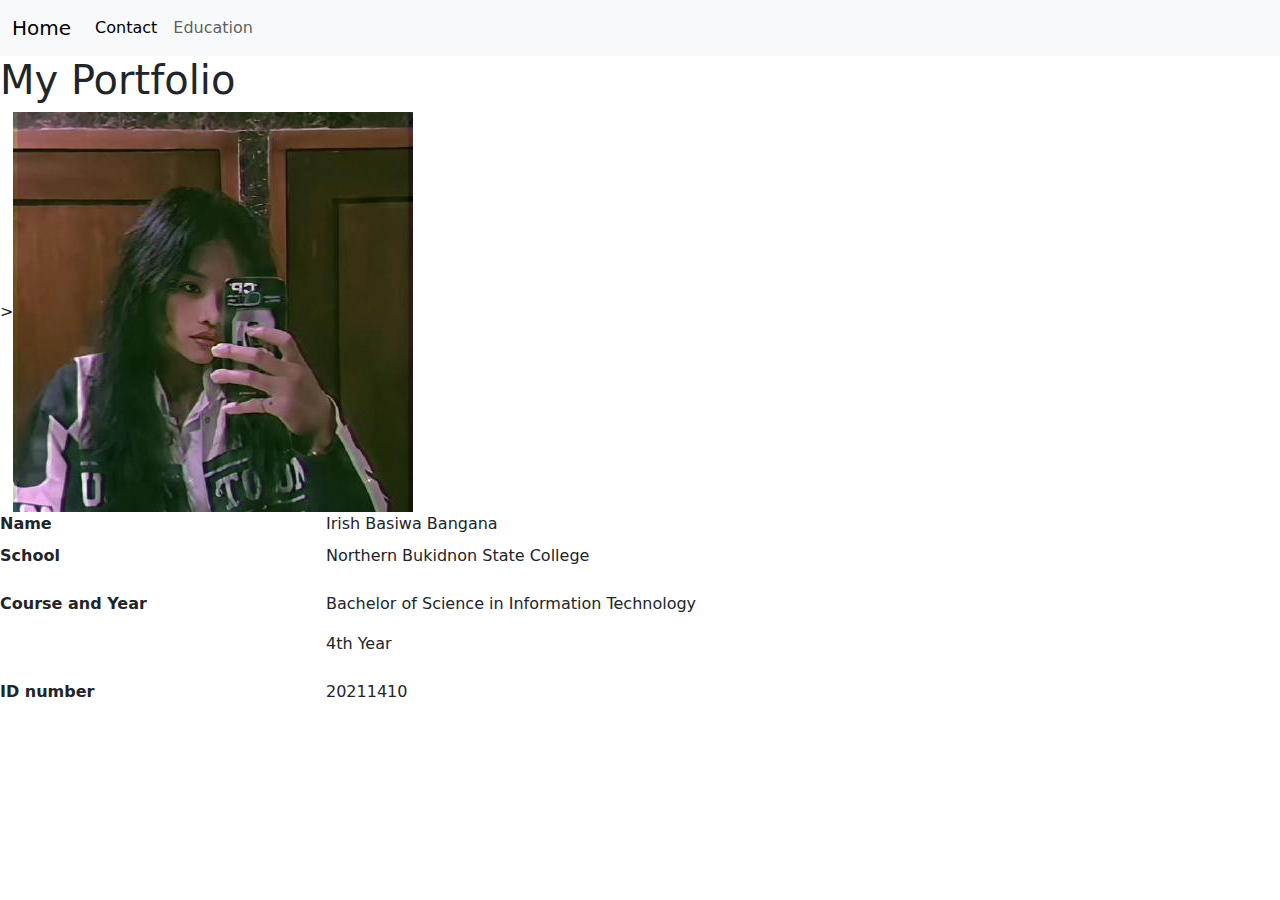
==== index.html @ 3da4e312 "first commit" ====
<!DOCTYPE html>
<html lang="en">
<head>
    <meta charset="UTF-8">
    <meta name="viewport" content="width=device-width, initial-scale=1.0">
    <title>My portfolio</title>
    <link href="https://cdn.jsdelivr.net/npm/bootstrap@5.3.3/dist/css/bootstrap.min.css" rel="stylesheet" integrity="sha384-QWTKZyjpPEjISv5WaRU9OFeRpok6YctnYmDr5pNlyT2bRjXh0JMhjY6hW+ALEwIH" crossorigin="anonymous">
    <script src="https://cdn.jsdelivr.net/npm/bootstrap@5.3.3/dist/js/bootstrap.bundle.min.js" integrity="sha384-YvpcrYf0tY3lHB60NNkmXc5s9fDVZLESaAA55NDzOxhy9GkcIdslK1eN7N6jIeHz" crossorigin="anonymous"></script>

</head>
<body>
    <nav class="navbar navbar-expand-lg bg-body-tertiary">
        <div class="container-fluid">
          <a class="navbar-brand" href="#">Home</a>
          <button class="navbar-toggler" type="button" data-bs-toggle="collapse" data-bs-target="#navbarNavAltMarkup" aria-controls="navbarNavAltMarkup" aria-expanded="false" aria-label="Toggle navigation">
            <span class="navbar-toggler-icon"></span>
          </button>
          <div class="collapse navbar-collapse" id="navbarNavAltMarkup">
            <div class="navbar-nav">
              <a class="nav-link active" aria-current="page" href="Contact.html">Contact</a>
              <a class="nav-link" href="Education.html">Education</a>

            </div>
          </div>
        </div>
      </nav>
        <h1>My Portfolio</h1>
      </nav>
      
      <picture>
        ><img src="p.jfif" alt="">
      </picture>

      <dl class="row">
        <dt class="col-sm-3">Name</dt>
        <dd class="col-sm-9">Irish Basiwa Bangana</dd>
      
        <dt class="col-sm-3">School</dt>
        <dd class="col-sm-9">
          <p>Northern Bukidnon State College</p>
          
        </dd>
      
        <dt class="col-sm-3">Course and Year</dt>
        <dd class="col-sm-9">
            <p>Bachelor of Science in Information Technology</p>
            <p>4th Year</p>
        </dd>
      
        <dt class="col-sm-3 text-truncate">ID number</dt>
        <dd class="col-sm-9">20211410</dd>
      
      </dl>

</body>
</html>
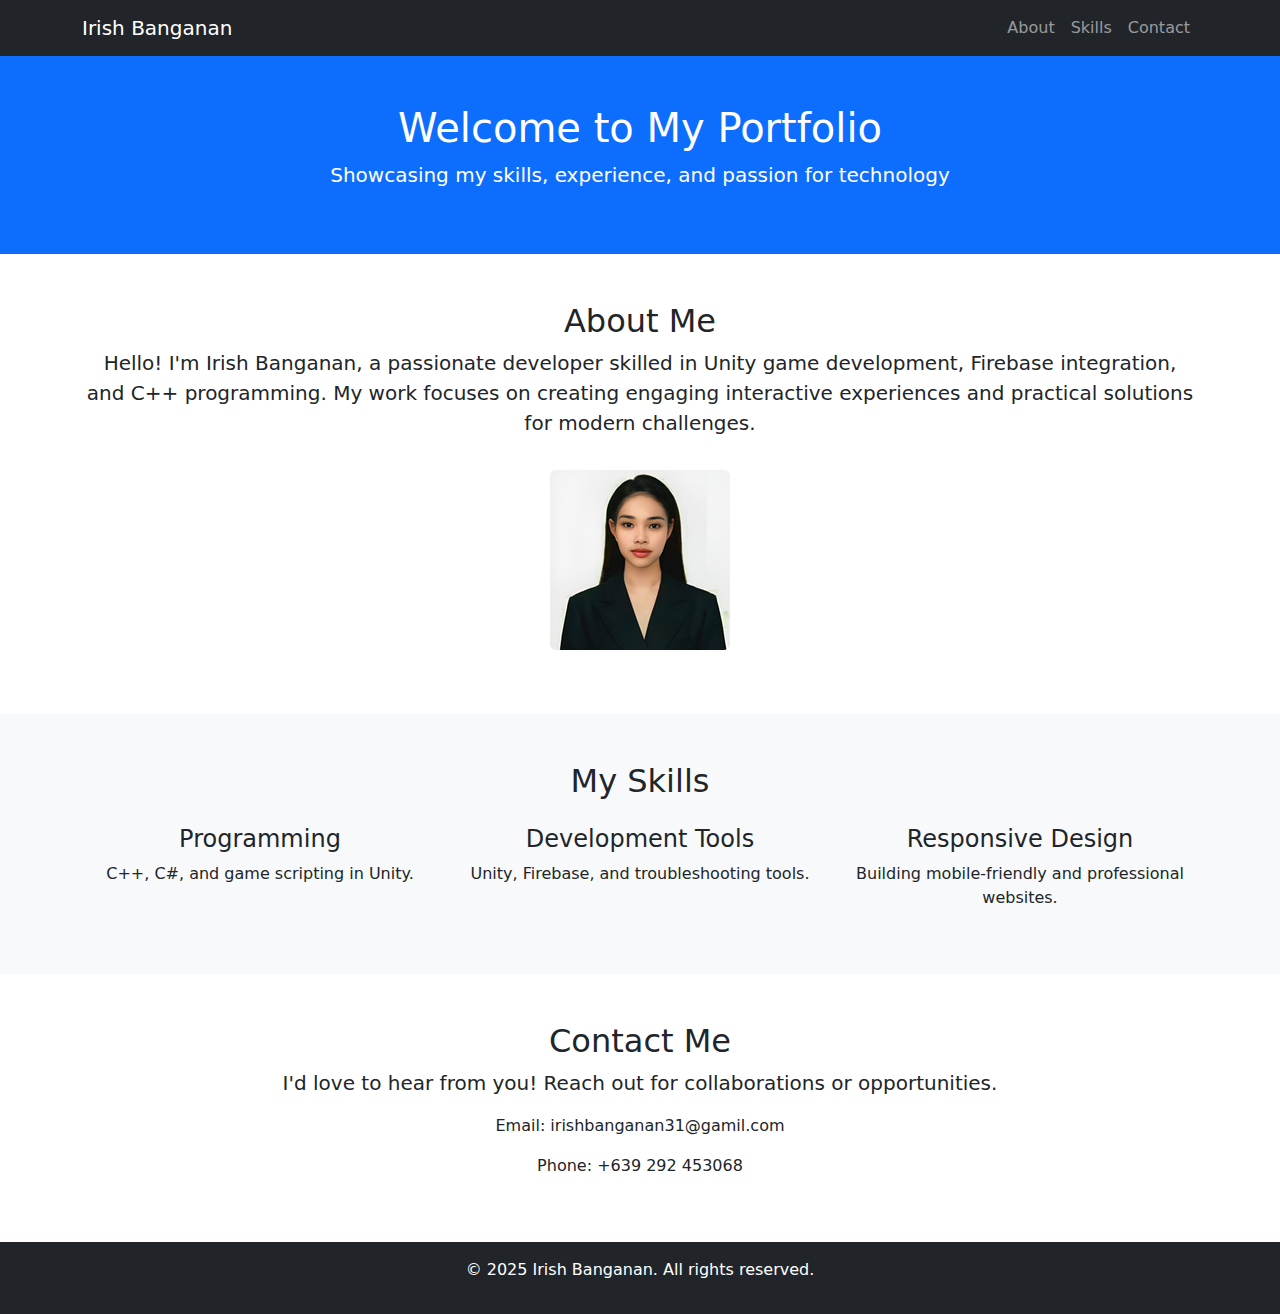
==== commit 4a8cdd0a: "second commit" ====
--- a/index.html
+++ b/index.html
@@ -3,54 +3,85 @@
 <head>
     <meta charset="UTF-8">
     <meta name="viewport" content="width=device-width, initial-scale=1.0">
-    <title>My portfolio</title>
-    <link href="https://cdn.jsdelivr.net/npm/bootstrap@5.3.3/dist/css/bootstrap.min.css" rel="stylesheet" integrity="sha384-QWTKZyjpPEjISv5WaRU9OFeRpok6YctnYmDr5pNlyT2bRjXh0JMhjY6hW+ALEwIH" crossorigin="anonymous">
-    <script src="https://cdn.jsdelivr.net/npm/bootstrap@5.3.3/dist/js/bootstrap.bundle.min.js" integrity="sha384-YvpcrYf0tY3lHB60NNkmXc5s9fDVZLESaAA55NDzOxhy9GkcIdslK1eN7N6jIeHz" crossorigin="anonymous"></script>
-
+    <title>Irish Banganan - Portfolio</title>
+    <link href="https://cdn.jsdelivr.net/npm/bootstrap@5.3.0/dist/css/bootstrap.min.css" rel="stylesheet">
+    <link rel="stylesheet" href="styles.css">
+    <script src="https://cdn.jsdelivr.net/npm/bootstrap@5.3.0/dist/js/bootstrap.bundle.min.js"></script>
 </head>
 <body>
-    <nav class="navbar navbar-expand-lg bg-body-tertiary">
-        <div class="container-fluid">
-          <a class="navbar-brand" href="#">Home</a>
-          <button class="navbar-toggler" type="button" data-bs-toggle="collapse" data-bs-target="#navbarNavAltMarkup" aria-controls="navbarNavAltMarkup" aria-expanded="false" aria-label="Toggle navigation">
-            <span class="navbar-toggler-icon"></span>
-          </button>
-          <div class="collapse navbar-collapse" id="navbarNavAltMarkup">
-            <div class="navbar-nav">
-              <a class="nav-link active" aria-current="page" href="Contact.html">Contact</a>
-              <a class="nav-link" href="Education.html">Education</a>
+    
+    <nav class="navbar navbar-expand-lg navbar-dark bg-dark sticky-top">
+        <div class="container">
+            <a class="navbar-brand" href="#">Irish Banganan</a>
+            <button class="navbar-toggler" type="button" data-bs-toggle="collapse" data-bs-target="#navbarNav" aria-controls="navbarNav" aria-expanded="false" aria-label="Toggle navigation">
+                <span class="navbar-toggler-icon"></span>
+            </button>
+            <div class="collapse navbar-collapse" id="navbarNav">
+                <ul class="navbar-nav ms-auto">
+                    <li class="nav-item"><a class="nav-link" href="#about">About</a></li>
+                    <li class="nav-item"><a class="nav-link" href="#skills">Skills</a></li>
+                    <li class="nav-item"><a class="nav-link" href="#contact">Contact</a></li>
+                </ul>
+            </div>
+        </div>
+    </nav>
+    
 
+    
+    <header class="bg-primary text-white text-center py-5">
+        <div class="container">
+            <h1>Welcome to My Portfolio</h1>
+            <p class="lead">Showcasing my skills, experience, and passion for technology</p>
+        </div>
+    </header>
+
+    
+    <section id="about" class="py-5">
+        <div class="container text-center">
+            <h2>About Me</h2>
+            <p class="lead">Hello! I'm Irish Banganan, a passionate developer skilled in Unity game development, Firebase integration, and C++ programming. My work focuses on creating engaging interactive experiences and practical solutions for modern challenges.</p>
+            <img src="pr_cropped.jpg" alt="Irish working on a project" class="img-fluid rounded my-3">
+        </div>
+    </section>
+
+    
+    <section id="skills" class="py-5 bg-light">
+        <div class="container">
+            <h2 class="text-center">My Skills</h2>
+            <div class="row mt-4">
+                <div class="col-md-4 text-center">
+                    <i class="bi bi-code-slash display-3 text-primary"></i>
+                    <h4>Programming</h4>
+                    <p>C++, C#, and game scripting in Unity.</p>
+                </div>
+                <div class="col-md-4 text-center">
+                    <i class="bi bi-tools display-3 text-primary"></i>
+                    <h4>Development Tools</h4>
+                    <p>Unity, Firebase, and troubleshooting tools.</p>
+                </div>
+                <div class="col-md-4 text-center">
+                    <i class="bi bi-laptop display-3 text-primary"></i>
+                    <h4>Responsive Design</h4>
+                    <p>Building mobile-friendly and professional websites.</p>
+                </div>
             </div>
-          </div>
         </div>
-      </nav>
-        <h1>My Portfolio</h1>
-      </nav>
-      
-      <picture>
-        ><img src="p.jfif" alt="">
-      </picture>
+    </section>
 
-      <dl class="row">
-        <dt class="col-sm-3">Name</dt>
-        <dd class="col-sm-9">Irish Basiwa Bangana</dd>
-      
-        <dt class="col-sm-3">School</dt>
-        <dd class="col-sm-9">
-          <p>Northern Bukidnon State College</p>
-          
-        </dd>
-      
-        <dt class="col-sm-3">Course and Year</dt>
-        <dd class="col-sm-9">
-            <p>Bachelor of Science in Information Technology</p>
-            <p>4th Year</p>
-        </dd>
-      
-        <dt class="col-sm-3 text-truncate">ID number</dt>
-        <dd class="col-sm-9">20211410</dd>
-      
-      </dl>
+    
+    <section id="contact" class="py-5">
+        <div class="container text-center">
+            <h2>Contact Me</h2>
+            <p class="lead">I'd love to hear from you! Reach out for collaborations or opportunities.</p>
+            <p>Email: irishbanganan31@gamil.com</p>
+            <p>Phone: +639 292 453068</p>
+        </div>
+    </section>
+
+    
+    <footer class="bg-dark text-white text-center py-3">
+        <p>&copy; 2025 Irish Banganan. All rights reserved.</p>
+    </footer>
 
 </body>
-</html>+</html>
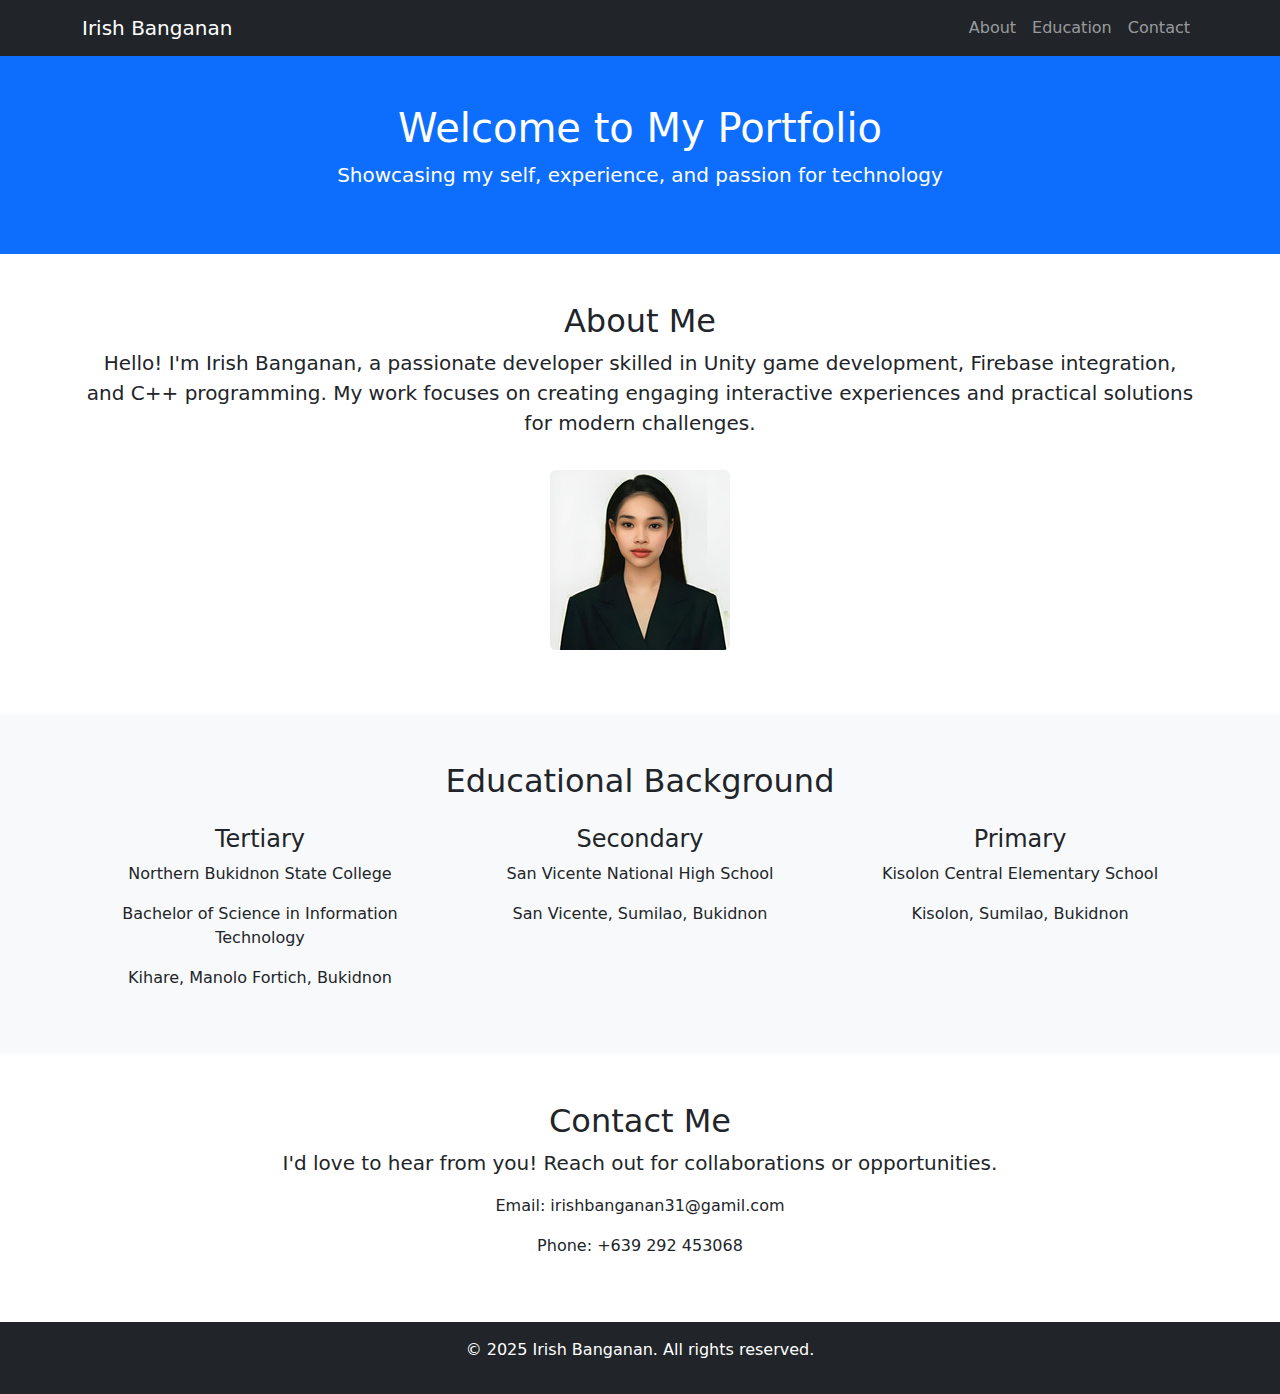
==== commit d6d29139: "Adding some changes" ====
--- a/index.html
+++ b/index.html
@@ -19,7 +19,7 @@
             <div class="collapse navbar-collapse" id="navbarNav">
                 <ul class="navbar-nav ms-auto">
                     <li class="nav-item"><a class="nav-link" href="#about">About</a></li>
-                    <li class="nav-item"><a class="nav-link" href="#skills">Skills</a></li>
+                    <li class="nav-item"><a class="nav-link" href="#skills">Education</a></li>
                     <li class="nav-item"><a class="nav-link" href="#contact">Contact</a></li>
                 </ul>
             </div>
@@ -31,7 +31,7 @@
     <header class="bg-primary text-white text-center py-5">
         <div class="container">
             <h1>Welcome to My Portfolio</h1>
-            <p class="lead">Showcasing my skills, experience, and passion for technology</p>
+            <p class="lead">Showcasing my self, experience, and passion for technology</p>
         </div>
     </header>
 
@@ -47,22 +47,26 @@
     
     <section id="skills" class="py-5 bg-light">
         <div class="container">
-            <h2 class="text-center">My Skills</h2>
+            <h2 class="text-center">Educational Background</h2>
             <div class="row mt-4">
                 <div class="col-md-4 text-center">
                     <i class="bi bi-code-slash display-3 text-primary"></i>
-                    <h4>Programming</h4>
-                    <p>C++, C#, and game scripting in Unity.</p>
+                    <h4>Tertiary</h4>
+                    <p>Northern Bukidnon State College</p>
+                    <p>Bachelor of Science in Information Technology</p>
+                    <p>Kihare, Manolo Fortich, Bukidnon</p>
                 </div>
                 <div class="col-md-4 text-center">
                     <i class="bi bi-tools display-3 text-primary"></i>
-                    <h4>Development Tools</h4>
-                    <p>Unity, Firebase, and troubleshooting tools.</p>
+                    <h4>Secondary</h4>
+                    <p>San Vicente National High School</p>
+                    <p>San Vicente, Sumilao, Bukidnon</p>
                 </div>
                 <div class="col-md-4 text-center">
                     <i class="bi bi-laptop display-3 text-primary"></i>
-                    <h4>Responsive Design</h4>
-                    <p>Building mobile-friendly and professional websites.</p>
+                    <h4>Primary</h4>
+                    <p>Kisolon Central Elementary School</p>
+                    <p>Kisolon, Sumilao, Bukidnon</p>
                 </div>
             </div>
         </div>
